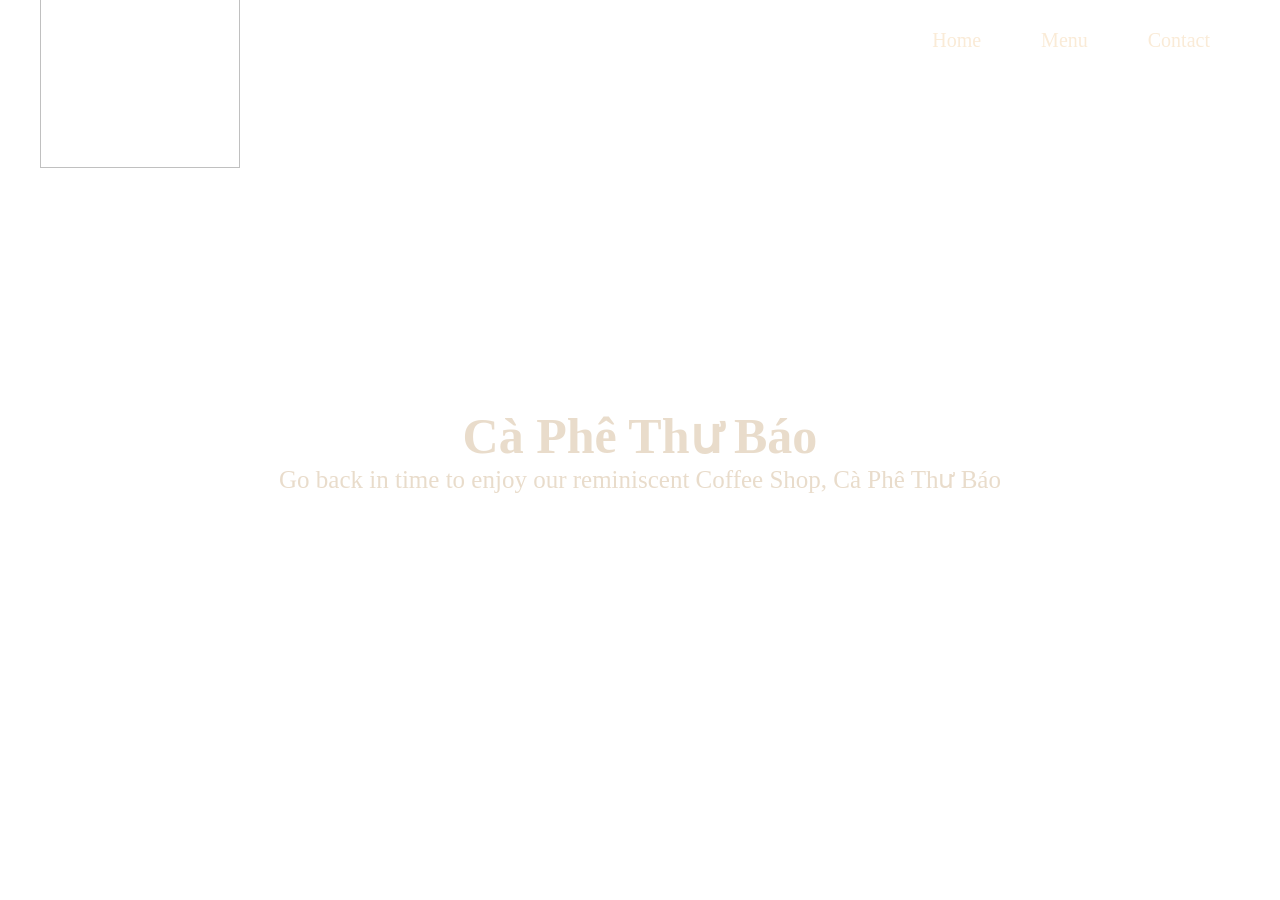
==== menu.html @ c7d19430 "Image slide controls" ====
<!DOCTYPE html>
<html>

<head>
    <meta charset="utf-8">
    <meta http-equiv="X-UA-Compatible" content="IE=edge">
    <title>Cà Phê Thư Báo</title>
    <meta name="description" content="">
    <meta name="viewport" content="width=device-width, initial-scale=1">
    <link rel="stylesheet" href="./css/style.css">
    <link rel="icon" type="image/x-icon" href="./images/logo.png">
</head>

<body>
    <header>
        <div class="logo">
            <img src="/Coffee-Website/images/logo.png">
        </div>
        <nav>
            <ul>
                <li><a href="./index.html">Home</a></li>
                <li><a href="./menu.html">Menu</a></li>
                <li><a href="#">Contact</a></li>
            </ul>
        </nav>
    </header>
    <div class="home">
        <div class="home-text">
            <h1>Cà Phê Thư Báo</h1>
        <p>Go back in time to <span>enjoy our</span> reminiscent Coffee Shop, Cà Phê Thư Báo</p>
        </div>
        
        
    </div>
</body>

</html>
---- css/style.css ----
*{
    margin: 0;
    padding: 0;
    box-sizing: border-box;
    text-decoration: none;
    list-style: none;
}

html{
    font-family: Georgia, serif;
    scroll-behavior: smooth;
}

header{
    position: absolute;
    display: flex;
    padding: 40px;
    width: 100%;
    height: 70px;
    z-index: 1;
    align-items: center;
    justify-content: space-between;
}

.logo img{
    margin-top: 60px;
    width: 200px;
    height: 200px;
}

header nav ul{
    display: flex;

}

header nav ul li a{
    margin: 5px 20px;
    font-size: 20px;
    color: antiquewhite;
    padding: 10px 10px;
}

header nav ul li a:hover{
    border-bottom: 2px solid whitesmoke;
}

.home{
    display: flex; 
    min-height: 100vh;
    height: 100%;
    width: 100%;
    opacity: 0.85;
    background-image: url("/Coffee-Website/images/background.png");
    background-size: cover;
    flex-direction: column;
    align-items: center;
    justify-content: center;
    text-align: center;
    position: relative;
}

.home-text{
    color: rgb(230, 215, 195);
    font-size: 25px;
}

.htext span{
    color: black;
}

.slide-container{
    margin-top: 40px;
    width: 40%;
    height: 65vh;
    opacity: 1;
    display: flex;
    align-items: center;
    overflow: hidden;
    background: black;
    border-radius: 20px;
}

.image-slider{
    width: 100%;
    height: 500px;
    position: absolute;
    left: 0;
    display: flex;
    justify-content: center;
    align-items: center;
    transition: 0.7s;
}

.slide-div{
    display: flex;
    align-items: center;
    justify-content: center;
    margin: 0 30px 0 30px;
}

.img{
    position: relative;
    width: 240px;
    height: 370px;
    border-radius: 10px;
    transition: 0.5s;
    filter: saturate(10%);
}

.button{
    position: absolute;
    width: 240px;
    height: 370px;
    transition: 0.5s;
    background-color: rgba(0, 0, 0, 0.4);
}

.button:hover{
    background-color: rgba(0, 0, 0, 0.2);
}

#slider-span1:target ~ .image-slider #img1,
#slider-span1:target ~ .image-slider #button-1{
    width: 380px;
    height: 585px;
    background-color: transparent;
    filter: saturate(100%);
}

#slider-span2:target ~ .image-slider #img2,
#slider-span2:target ~ .image-slider #button-2{
    width: 380px;
    height: 585px;
    background-color: transparent;
    filter: saturate(100%);
}

#slider-span3:target ~ .image-slider #img3,
#slider-span3:target ~ .image-slider #button-3{
    width: 380px;
    height: 585px;
    background-color: transparent;
    filter: saturate(100%);
}

#slider-span4:target ~ .image-slider #img4,
#slider-span4:target ~ .image-slider #button-4{
    width: 380px;
    height: 585px;
    background-color: transparent;
    filter: saturate(100%);
}

#slider-span5:target ~ .image-slider #img5,
#slider-span5:target ~ .image-slider #button-5{
    width: 380px;
    height: 585px;
    background-color: transparent;
    filter: saturate(100%);
}

#slider-span6:target ~ .image-slider #img6,
#slider-span6:target ~ .image-slider #button-6{
    width: 380px;
    height: 585px;
    background-color: transparent;
    filter: saturate(100%);
}

#slider-span7:target ~ .image-slider #img7,
#slider-span7:target ~ .image-slider #button-7{
    width: 380px;
    height: 585px;
    background-color: transparent;
    filter: saturate(100%);
}

#slider-span1:target ~ .image-slider {left: 50%;}
#slider-span2:target ~ .image-slider {left: 20%;}
#slider-span3:target ~ .image-slider {left: 0%;}
#slider-span4:target ~ .image-slider {left: -25%;}
#slider-span5:target ~ .image-slider {left: -50%;}
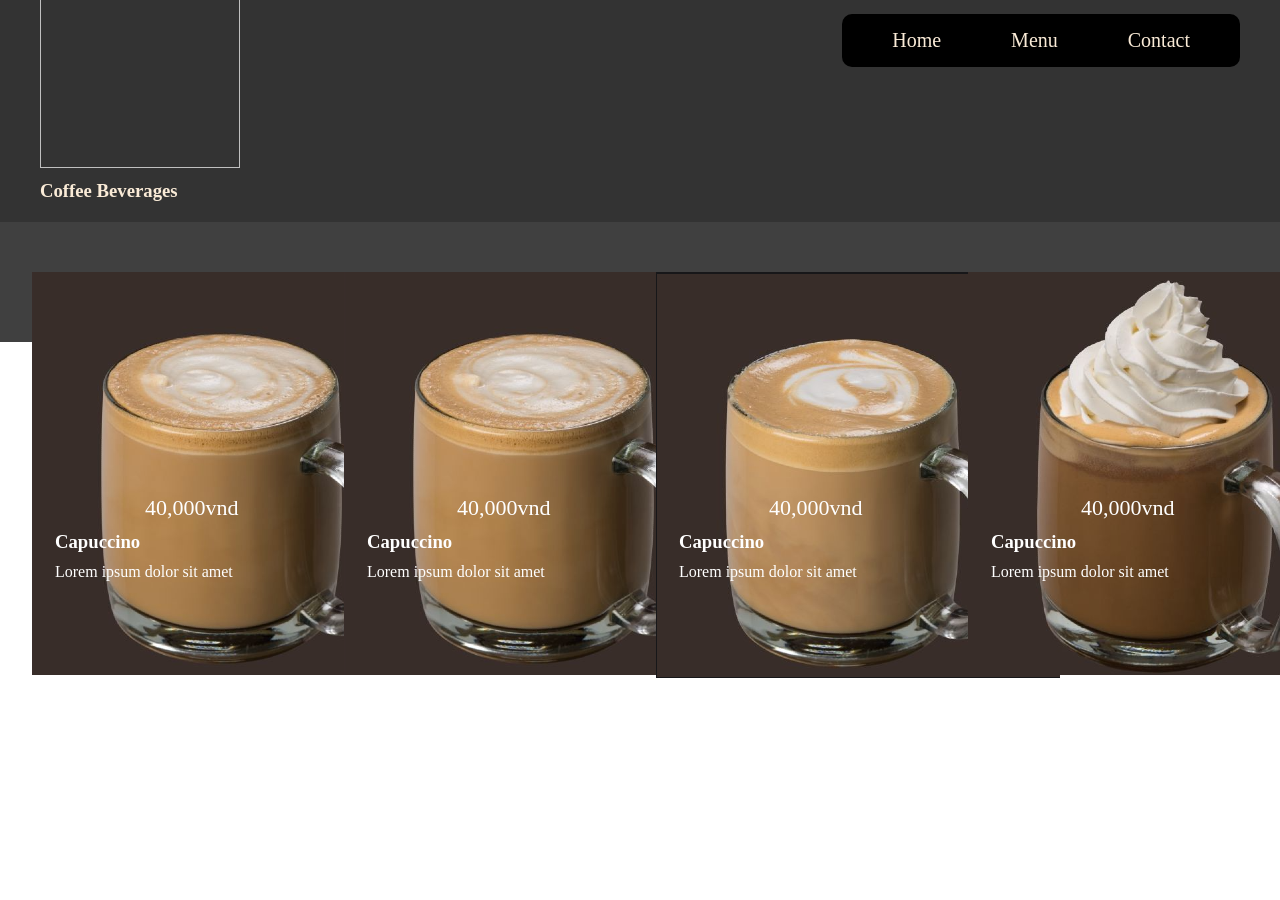
==== commit f3aaee0f: "Menu page" ====
--- a/menu.html
+++ b/menu.html
@@ -24,13 +24,60 @@
             </ul>
         </nav>
     </header>
-    <div class="home">
-        <div class="home-text">
-            <h1>Cà Phê Thư Báo</h1>
-        <p>Go back in time to <span>enjoy our</span> reminiscent Coffee Shop, Cà Phê Thư Báo</p>
+    <div class="menu" id="menu">
+        <div class="menu-header">
+            <h3>Coffee Beverages</h3>
         </div>
-        
-        
+        <div class="menu-items">
+            <div class="item-1">
+                <div class="container">
+                    <div class="container-image">
+                        <img src="images/breve.png">
+                    </div>
+                    <div class="container-content">
+                        <label class="price">40,000vnd</label>
+                        <h3>Capuccino</h3>
+                        <label>Lorem ipsum dolor sit amet</label>
+                    </div>
+                </div>
+            </div>
+            <div class="item-2">
+                <div class="container">
+                    <div class="container-image">
+                        <img src="images/capuccino.png">
+                    </div>
+                    <div class="container-content">
+                        <label class="price">40,000vnd</label>
+                        <h3>Capuccino</h3>
+                        <label>Lorem ipsum dolor sit amet</label>
+                    </div>
+                </div>
+            </div>
+            <div class="item-3">
+                <div class="container">
+                    <div class="container-image">
+                        <img src="images/latte.PNG">
+                    </div>
+                    <div class="container-content">
+                        <label class="price">40,000vnd</label>
+                        <h3>Capuccino</h3>
+                        <label>Lorem ipsum dolor sit amet</label>
+                    </div>
+                </div>
+            </div>
+            <div class="item-4">
+                <div class="container">
+                    <div class="container-image">
+                        <img src="images/mocha.png">
+                    </div>
+                    <div class="container-content">
+                        <label class="price">40,000vnd</label>
+                        <h3>Capuccino</h3>
+                        <label>Lorem ipsum dolor sit amet</label>
+                    </div>
+                </div>
+            </div>
+        </div>
     </div>
 </body>
 
--- a/css/style.css
+++ b/css/style.css
@@ -4,11 +4,13 @@
     box-sizing: border-box;
     text-decoration: none;
     list-style: none;
+    
 }
 
 html{
     font-family: Georgia, serif;
     scroll-behavior: smooth;
+    overflow-x: hidden;
 }
 
 header{
@@ -29,19 +31,25 @@
 }
 
 header nav ul{
-    display: flex;
-
+    background: black;
+    display: flex;
+    padding: 15px 15px;
+    border-radius: 10px;
+    transition: 0.5s;
 }
 
 header nav ul li a{
     margin: 5px 20px;
     font-size: 20px;
     color: antiquewhite;
-    padding: 10px 10px;
+    padding: 15px 15px;
+    transition-delay: 0.5s;
+    transition: 0.5s;
 }
 
 header nav ul li a:hover{
-    border-bottom: 2px solid whitesmoke;
+    font-size: 28px;
+    border-bottom: 2px solid antiquewhite;
 }
 
 .home{
@@ -76,7 +84,7 @@
     display: flex;
     align-items: center;
     overflow: hidden;
-    background: black;
+    background: rgba(0, 0, 0, .8);
     border-radius: 20px;
 }
 
@@ -175,8 +183,67 @@
     filter: saturate(100%);
 }
 
-#slider-span1:target ~ .image-slider {left: 50%;}
-#slider-span2:target ~ .image-slider {left: 20%;}
+#slider-span1:target ~ .image-slider {left: 25%;}
+#slider-span2:target ~ .image-slider {left: 12%;}
 #slider-span3:target ~ .image-slider {left: 0%;}
-#slider-span4:target ~ .image-slider {left: -25%;}
-#slider-span5:target ~ .image-slider {left: -50%;}+#slider-span4:target ~ .image-slider {left: -12%;}
+#slider-span5:target ~ .image-slider {left: -25%;}
+
+
+.menu{
+    background: #333333;
+    width: 100%;
+    padding-top: 10em;
+}
+
+.menu .menu-header{
+    display: flex;
+    padding: 10px;
+    align-items: center;
+}
+
+.menu-header h3{
+    color: antiquewhite;
+    padding: 10px 30px;
+    align-items: center;
+    align-content: center;
+}
+
+.menu-items{
+    display: flex;
+    align-items: center;
+    justify-content: space-evenly;
+    background-color: #404040;
+    padding: 50px 0;
+    flex-wrap: wrap;
+}
+
+.menu-items .container{
+    width: 280px;
+    height: 20px;
+}
+
+.menu-items .container-image{
+    width: 100%;
+    height: 200px;
+}
+
+.menu .container-image img:hover{
+    transform: scale(1.1);
+    transition: transform .4s ease-in-out;
+}
+
+.menu .container-content{
+    padding: 20px;
+    color: white;
+    border: 3px solid #3B3B3B;
+}
+
+.menu .container-content h3{
+    padding: 10px 0;
+}
+
+.menu .container-content .price{
+    font-size: 22px;
+    margin-left: 90px;
+}
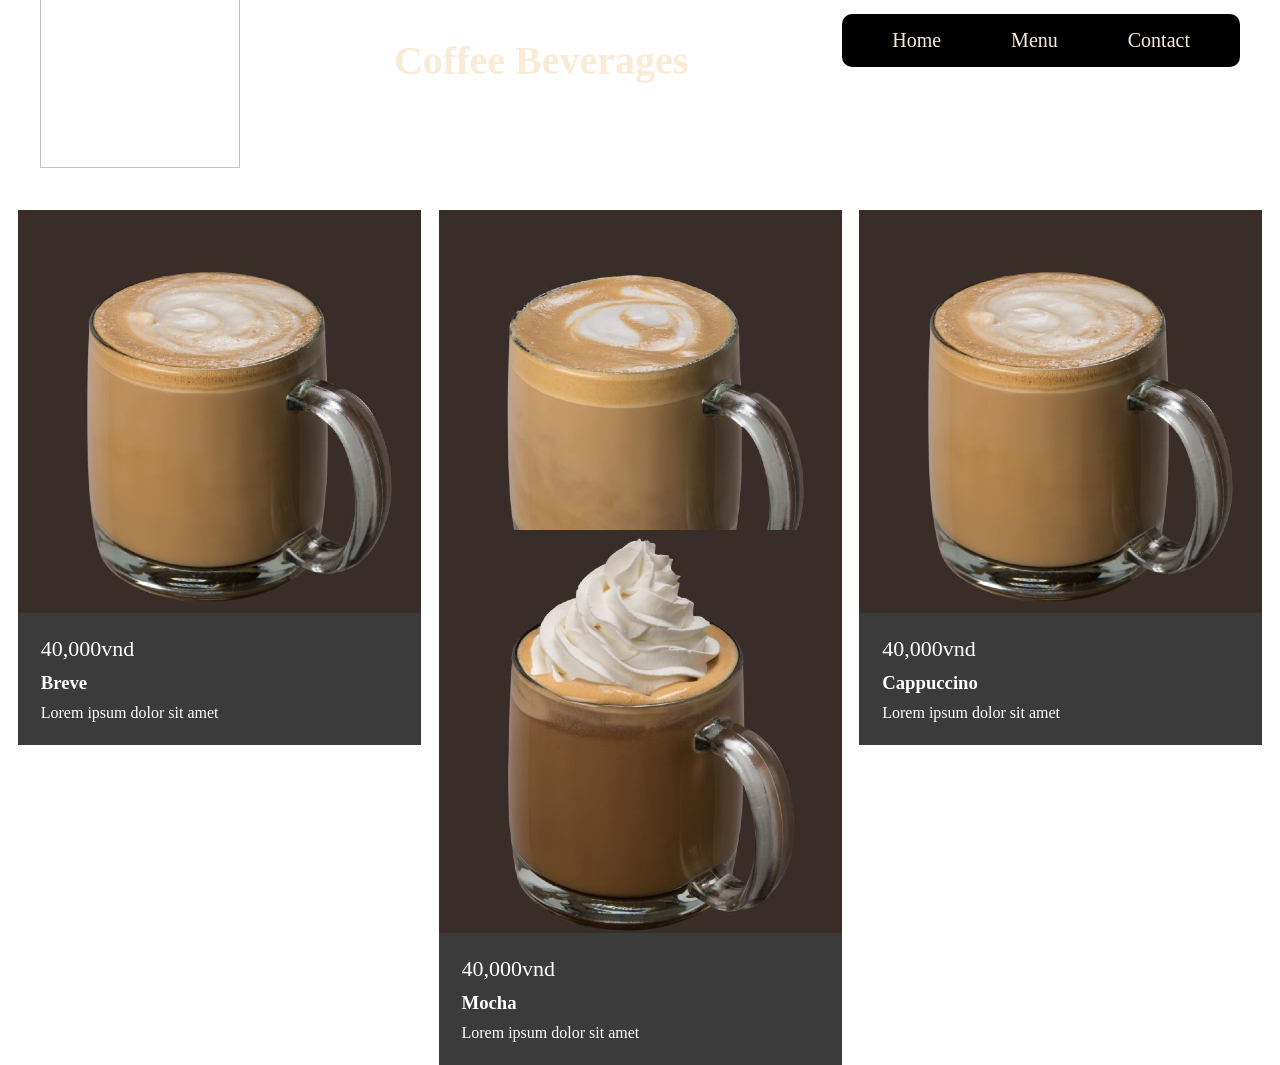
==== commit 1e959f69: "menu update" ====
--- a/menu.html
+++ b/menu.html
@@ -16,6 +16,9 @@
         <div class="logo">
             <img src="/Coffee-Website/images/logo.png">
         </div>
+        <div class="menu-header">
+            <h3>Coffee Beverages</h3>
+        </div>
         <nav>
             <ul>
                 <li><a href="./index.html">Home</a></li>
@@ -25,9 +28,6 @@
         </nav>
     </header>
     <div class="menu" id="menu">
-        <div class="menu-header">
-            <h3>Coffee Beverages</h3>
-        </div>
         <div class="menu-items">
             <div class="item-1">
                 <div class="container">
@@ -36,7 +36,7 @@
                     </div>
                     <div class="container-content">
                         <label class="price">40,000vnd</label>
-                        <h3>Capuccino</h3>
+                        <h3>Breve</h3>
                         <label>Lorem ipsum dolor sit amet</label>
                     </div>
                 </div>
@@ -44,11 +44,11 @@
             <div class="item-2">
                 <div class="container">
                     <div class="container-image">
-                        <img src="images/capuccino.png">
+                        <img src="images/latte.PNG">
                     </div>
                     <div class="container-content">
                         <label class="price">40,000vnd</label>
-                        <h3>Capuccino</h3>
+                        <h3>Latte</h3>
                         <label>Lorem ipsum dolor sit amet</label>
                     </div>
                 </div>
@@ -56,11 +56,11 @@
             <div class="item-3">
                 <div class="container">
                     <div class="container-image">
-                        <img src="images/latte.PNG">
+                        <img src="images/capuccino.png">
                     </div>
                     <div class="container-content">
                         <label class="price">40,000vnd</label>
-                        <h3>Capuccino</h3>
+                        <h3>Cappuccino</h3>
                         <label>Lorem ipsum dolor sit amet</label>
                     </div>
                 </div>
@@ -72,7 +72,7 @@
                     </div>
                     <div class="container-content">
                         <label class="price">40,000vnd</label>
-                        <h3>Capuccino</h3>
+                        <h3>Mocha</h3>
                         <label>Lorem ipsum dolor sit amet</label>
                     </div>
                 </div>
--- a/css/style.css
+++ b/css/style.css
@@ -30,6 +30,8 @@
     height: 200px;
 }
 
+/* nav bar */
+
 header nav ul{
     background: black;
     display: flex;
@@ -52,12 +54,13 @@
     border-bottom: 2px solid antiquewhite;
 }
 
+/* home page */
+
 .home{
     display: flex; 
     min-height: 100vh;
     height: 100%;
     width: 100%;
-    opacity: 0.85;
     background-image: url("/Coffee-Website/images/background.png");
     background-size: cover;
     flex-direction: column;
@@ -67,6 +70,7 @@
     position: relative;
 }
 
+
 .home-text{
     color: rgb(230, 215, 195);
     font-size: 25px;
@@ -75,6 +79,8 @@
 .htext span{
     color: black;
 }
+
+/* Image Slider */
 
 .slide-container{
     margin-top: 40px;
@@ -189,21 +195,20 @@
 #slider-span4:target ~ .image-slider {left: -12%;}
 #slider-span5:target ~ .image-slider {left: -25%;}
 
+/* menu */
 
 .menu{
-    background: #333333;
-    width: 100%;
+    background-image: url("/Coffee-Website/images/background.png");
+    background-size: cover;
+    width: 100%;
+    height: 100vh;
     padding-top: 10em;
 }
 
-.menu .menu-header{
-    display: flex;
-    padding: 10px;
-    align-items: center;
-}
-
 .menu-header h3{
+    margin-top: 40px;
     color: antiquewhite;
+    font-size: 40px;
     padding: 10px 30px;
     align-items: center;
     align-content: center;
@@ -211,29 +216,33 @@
 
 .menu-items{
     display: flex;
-    align-items: center;
+    align-items: top center;
     justify-content: space-evenly;
-    background-color: #404040;
+    height: 100%;
     padding: 50px 0;
     flex-wrap: wrap;
 }
 
 .menu-items .container{
-    width: 280px;
+    width: 403px;
     height: 20px;
 }
 
 .menu-items .container-image{
     width: 100%;
-    height: 200px;
+    height: 403px;
+    overflow: hidden;
 }
 
 .menu .container-image img:hover{
     transform: scale(1.1);
     transition: transform .4s ease-in-out;
+    transition-delay: .2s;
 }
 
 .menu .container-content{
+    align-items: center;
+    background-color: #3B3B3B;
     padding: 20px;
     color: white;
     border: 3px solid #3B3B3B;
@@ -244,6 +253,6 @@
 }
 
 .menu .container-content .price{
+    text-align: center;
     font-size: 22px;
-    margin-left: 90px;
 }
